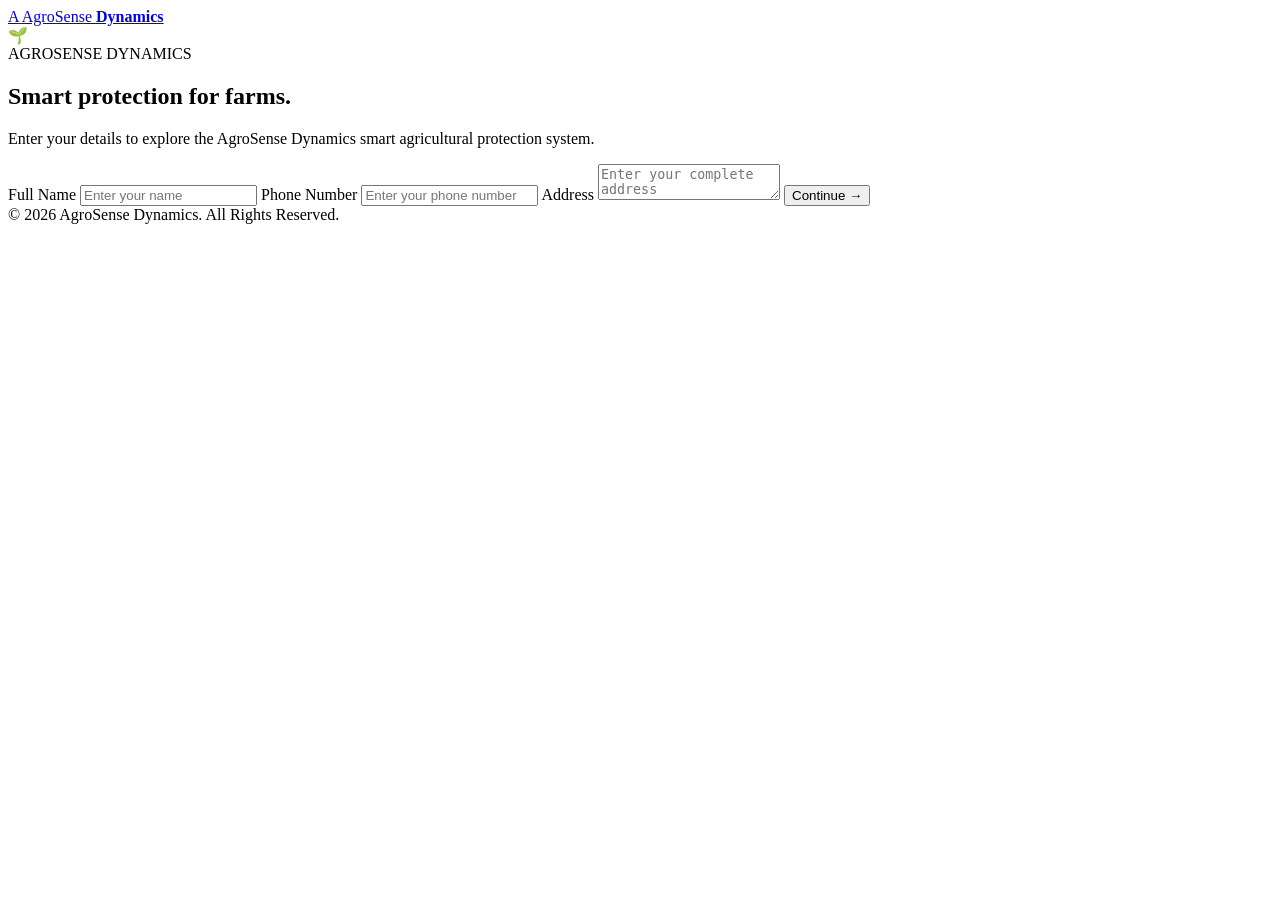
==== index.html @ ac76e574 "Create index.html" ====
<!DOCTYPE html>
<html lang="en">
<head>
    <meta charset="UTF-8">
    <meta name="viewport" content="width=device-width, initial-scale=1.0">

    <title>AgroSense Dynamics</title>

    <link rel="stylesheet" href="style.css">
</head>

<body>

<nav class="navbar">

    <a href="index.html" class="logo">
        <span class="logo-icon">A</span>
        <span>AgroSense <b>Dynamics</b></span>
    </a>

</nav>


<main class="login-page">

    <div class="login-background"></div>

    <section class="login-card glass reveal">

        <div class="brand-circle">
            🌱
        </div>

        <div class="badge">
            AGROSENSE DYNAMICS
        </div>

        <h1>
            Smart protection
            <span class="gradient">for farms.</span>
        </h1>

        <p class="muted">
            Enter your details to explore the AgroSense
            Dynamics smart agricultural protection system.
        </p>


        <form id="loginForm">

            <label for="name">
                Full Name
            </label>

            <input
                type="text"
                id="name"
                placeholder="Enter your name"
                required
            >


            <label for="phone">
                Phone Number
            </label>

            <input
                type="tel"
                id="phone"
                placeholder="Enter your phone number"
                required
            >


            <label for="address">
                Address
            </label>

            <textarea
                id="address"
                placeholder="Enter your complete address"
                required
            ></textarea>


            <button
                type="submit"
                class="btn primary"
            >
                Continue
                <span>→</span>
            </button>

        </form>

    </section>

</main>


<footer>
    © 2026 AgroSense Dynamics. All Rights Reserved.
</footer>


<script src="script.js"></script>

</body>
</html>
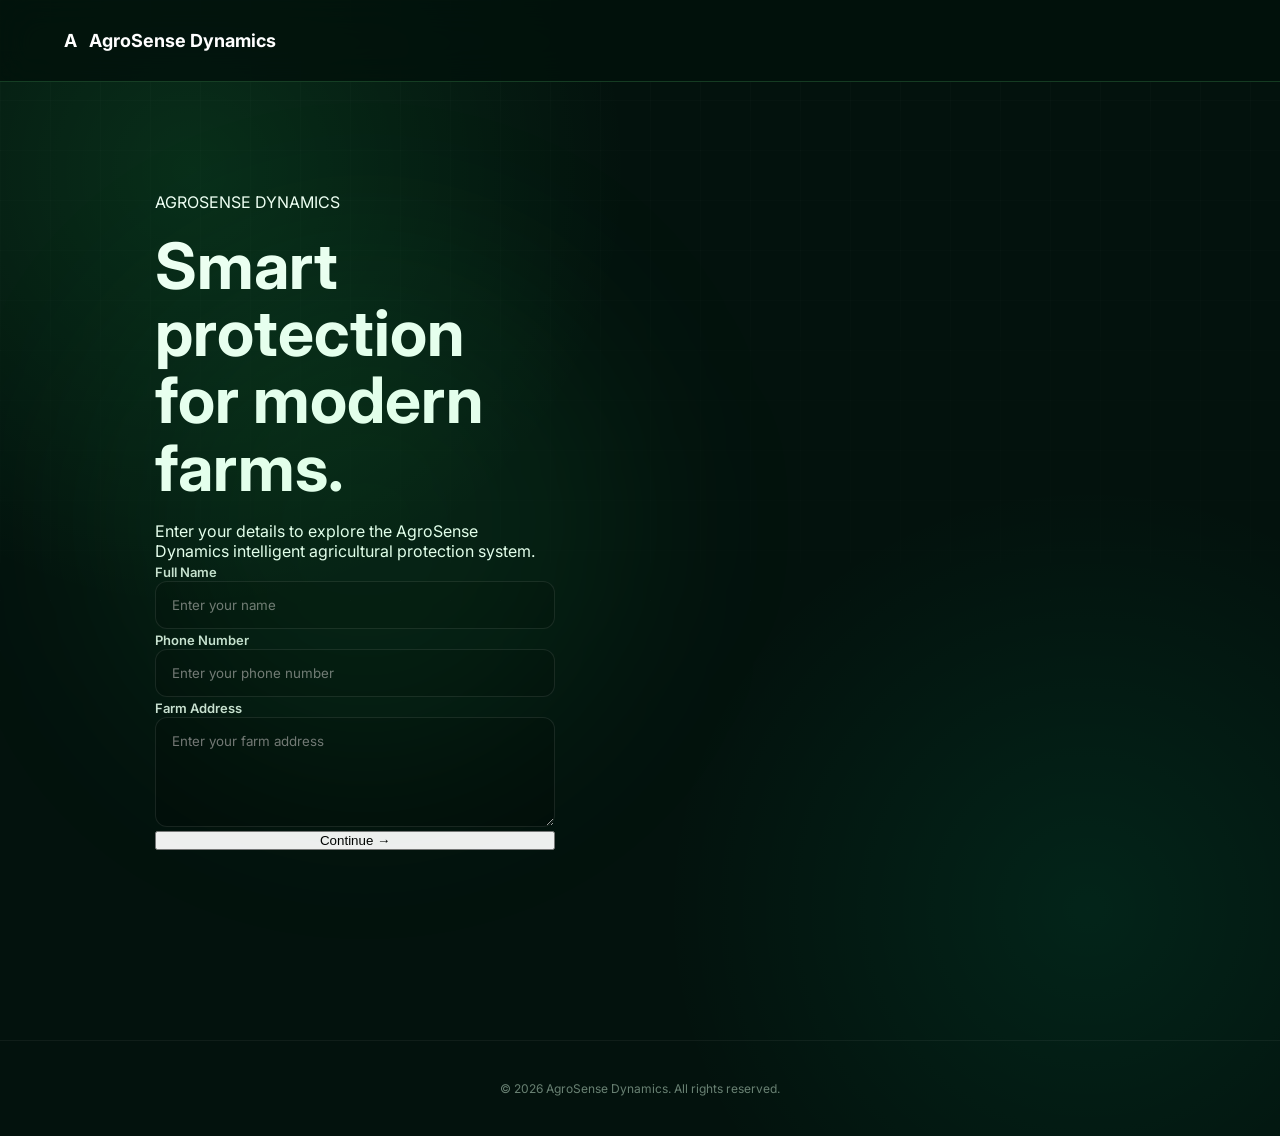
==== commit ea23c87e: "Update index.html" ====
--- a/index.html
+++ b/index.html
@@ -3,105 +3,79 @@
 <head>
     <meta charset="UTF-8">
     <meta name="viewport" content="width=device-width, initial-scale=1.0">
-
-    <title>AgroSense Dynamics</title>
-
+    <title>AgroSense Dynamics | Login</title>
     <link rel="stylesheet" href="style.css">
 </head>
 
 <body>
 
-<nav class="navbar">
-
-    <a href="index.html" class="logo">
-        <span class="logo-icon">A</span>
-        <span>AgroSense <b>Dynamics</b></span>
-    </a>
-
-</nav>
-
+<header class="navbar">
+    <div class="logo">
+        <div class="logo-box">A</div>
+        <span>AgroSense Dynamics</span>
+    </div>
+</header>
 
 <main class="login-page">
 
-    <div class="login-background"></div>
+    <div class="login-card">
 
-    <section class="login-card glass reveal">
-
-        <div class="brand-circle">
-            🌱
-        </div>
-
-        <div class="badge">
-            AGROSENSE DYNAMICS
-        </div>
+        <div class="small-badge">AGROSENSE DYNAMICS</div>
 
         <h1>
-            Smart protection
-            <span class="gradient">for farms.</span>
+            Smart protection<br>
+            <span>for modern farms.</span>
         </h1>
 
-        <p class="muted">
-            Enter your details to explore the AgroSense
-            Dynamics smart agricultural protection system.
+        <p class="login-description">
+            Enter your details to explore the AgroSense Dynamics
+            intelligent agricultural protection system.
         </p>
-
 
         <form id="loginForm">
 
-            <label for="name">
-                Full Name
-            </label>
+            <div class="input-group">
+                <label>Full Name</label>
+                <input
+                    type="text"
+                    id="name"
+                    placeholder="Enter your name"
+                    required
+                >
+            </div>
 
-            <input
-                type="text"
-                id="name"
-                placeholder="Enter your name"
-                required
-            >
+            <div class="input-group">
+                <label>Phone Number</label>
+                <input
+                    type="tel"
+                    id="phone"
+                    placeholder="Enter your phone number"
+                    required
+                >
+            </div>
 
+            <div class="input-group">
+                <label>Farm Address</label>
+                <textarea
+                    id="address"
+                    placeholder="Enter your farm address"
+                    required
+                ></textarea>
+            </div>
 
-            <label for="phone">
-                Phone Number
-            </label>
-
-            <input
-                type="tel"
-                id="phone"
-                placeholder="Enter your phone number"
-                required
-            >
-
-
-            <label for="address">
-                Address
-            </label>
-
-            <textarea
-                id="address"
-                placeholder="Enter your complete address"
-                required
-            ></textarea>
-
-
-            <button
-                type="submit"
-                class="btn primary"
-            >
-                Continue
-                <span>→</span>
+            <button type="submit" class="primary-btn">
+                Continue →
             </button>
 
         </form>
 
-    </section>
+    </div>
 
 </main>
 
-
 <footer>
-    © 2026 AgroSense Dynamics. All Rights Reserved.
+    © 2026 AgroSense Dynamics. All rights reserved.
 </footer>
-
 
 <script src="script.js"></script>
 
--- a/style.css
+++ b/style.css
@@ -0,0 +1,1467 @@
+@import url('https://fonts.googleapis.com/css2?family=Inter:wght@400;500;600;700;800&display=swap');
+
+
+* {
+    margin: 0;
+    padding: 0;
+    box-sizing: border-box;
+}
+
+
+:root {
+
+    --bg: #03120d;
+    --bg2: #061b13;
+    --card: rgba(9, 35, 24, 0.72);
+
+    --green: #5cff87;
+    --green2: #9cff67;
+
+    --text: #effff4;
+    --muted: #91aa9b;
+
+    --border: rgba(109, 255, 143, 0.18);
+
+}
+
+
+html {
+    scroll-behavior: smooth;
+}
+
+
+body {
+
+    font-family: 'Inter', sans-serif;
+
+    background:
+        radial-gradient(
+            circle at 15% 15%,
+            rgba(50, 255, 120, 0.12),
+            transparent 30%
+        ),
+        radial-gradient(
+            circle at 85% 80%,
+            rgba(0, 255, 170, 0.08),
+            transparent 30%
+        ),
+        var(--bg);
+
+    color: var(--text);
+
+    min-height: 100vh;
+
+    overflow-x: hidden;
+
+}
+
+
+body::before {
+
+    content: "";
+
+    position: fixed;
+
+    inset: 0;
+
+    pointer-events: none;
+
+    background-image:
+        linear-gradient(
+            rgba(255,255,255,0.015) 1px,
+            transparent 1px
+        ),
+        linear-gradient(
+            90deg,
+            rgba(255,255,255,0.015) 1px,
+            transparent 1px
+        );
+
+    background-size: 50px 50px;
+
+    mask-image: linear-gradient(
+        to bottom,
+        black,
+        transparent
+    );
+
+}
+
+
+/* NAVBAR */
+
+.navbar {
+
+    height: 82px;
+
+    padding: 0 5%;
+
+    display: flex;
+
+    align-items: center;
+
+    justify-content: space-between;
+
+    position: sticky;
+
+    top: 0;
+
+    z-index: 1000;
+
+    background: rgba(2, 18, 12, 0.82);
+
+    backdrop-filter: blur(18px);
+
+    border-bottom: 1px solid var(--border);
+
+}
+
+
+.logo {
+
+    display: flex;
+
+    align-items: center;
+
+    gap: 12px;
+
+    text-decoration: none;
+
+    color: white;
+
+    font-size: 18px;
+
+    font-weight: 700;
+
+}
+
+
+.logo b {
+    color: var(--green);
+}
+
+
+.logo-icon {
+
+    width: 42px;
+
+    height: 42px;
+
+    display: grid;
+
+    place-items: center;
+
+    border-radius: 13px;
+
+    background:
+        linear-gradient(
+            135deg,
+            var(--green),
+            var(--green2)
+        );
+
+    color: #04120a;
+
+    font-size: 21px;
+
+    font-weight: 800;
+
+    box-shadow:
+        0 0 25px rgba(92,255,135,.25);
+
+}
+
+
+.nav-links {
+
+    display: flex;
+
+    align-items: center;
+
+    gap: 5px;
+
+}
+
+
+.nav-links a {
+
+    color: #9fb1a6;
+
+    text-decoration: none;
+
+    padding: 11px 14px;
+
+    border-radius: 11px;
+
+    font-size: 13px;
+
+    font-weight: 600;
+
+    transition: .3s;
+
+}
+
+
+.nav-links a:hover {
+
+    color: white;
+
+    background: rgba(92,255,135,.08);
+
+}
+
+
+.nav-links a.active {
+
+    color: var(--green);
+
+    background: rgba(92,255,135,.10);
+
+    box-shadow:
+        inset 0 0 0 1px rgba(92,255,135,.12);
+
+}
+
+
+/* GENERAL */
+
+.gradient {
+
+    background:
+        linear-gradient(
+            90deg,
+            var(--green),
+            var(--green2)
+        );
+
+    -webkit-background-clip: text;
+
+    background-clip: text;
+
+    color: transparent;
+
+}
+
+
+.badge {
+
+    display: inline-block;
+
+    padding: 8px 13px;
+
+    border-radius: 100px;
+
+    border: 1px solid var(--border);
+
+    background: rgba(92,255,135,.06);
+
+    color: var(--green);
+
+    font-size: 10px;
+
+    font-weight: 800;
+
+    letter-spacing: 1.5px;
+
+}
+
+
+.muted {
+
+    color: var(--muted);
+
+    line-height: 1.8;
+
+}
+
+
+.glass {
+
+    background:
+        linear-gradient(
+            145deg,
+            rgba(13,48,32,.80),
+            rgba(4,22,15,.78)
+        );
+
+    border: 1px solid var(--border);
+
+    box-shadow:
+        0 30px 80px rgba(0,0,0,.25);
+
+    backdrop-filter: blur(20px);
+
+}
+
+
+.btn {
+
+    border: none;
+
+    cursor: pointer;
+
+    text-decoration: none;
+
+    display: inline-flex;
+
+    align-items: center;
+
+    justify-content: center;
+
+    gap: 12px;
+
+    padding: 15px 24px;
+
+    border-radius: 13px;
+
+    font-family: inherit;
+
+    font-weight: 700;
+
+    transition: .3s;
+
+}
+
+
+.primary {
+
+    color: #04120a;
+
+    background:
+        linear-gradient(
+            135deg,
+            var(--green),
+            var(--green2)
+        );
+
+    box-shadow:
+        0 10px 30px rgba(92,255,135,.15);
+
+}
+
+
+.primary:hover {
+
+    transform: translateY(-3px);
+
+    box-shadow:
+        0 18px 40px rgba(92,255,135,.25);
+
+}
+
+
+footer {
+
+    text-align: center;
+
+    padding: 40px 20px;
+
+    margin-top: 80px;
+
+    color: #698173;
+
+    font-size: 12px;
+
+    border-top: 1px solid rgba(255,255,255,.05);
+
+}
+
+
+/* LOGIN */
+
+.login-page {
+
+    min-height: calc(100vh - 82px);
+
+    display: grid;
+
+    grid-template-columns: 1.15fr .85fr;
+
+    align-items: center;
+
+    gap: 80px;
+
+    padding: 70px 9%;
+
+}
+
+
+.login-page::before {
+
+    content: "";
+
+    position: absolute;
+
+    width: 500px;
+
+    height: 500px;
+
+    background: rgba(60,255,120,.08);
+
+    filter: blur(100px);
+
+    border-radius: 50%;
+
+}
+
+
+.login-card {
+
+    max-width: 480px;
+
+    width: 100%;
+
+    padding: 40px;
+
+    border-radius: 28px;
+
+}
+
+
+.login-card h1 {
+
+    font-size: clamp(38px, 5vw, 65px);
+
+    line-height: 1.05;
+
+    margin: 20px 0;
+
+}
+
+
+.login-card h2 {
+
+    font-size: 28px;
+
+    margin: 18px 0 10px;
+
+}
+
+
+.brand-circle,
+.large-icon {
+
+    width: 70px;
+
+    height: 70px;
+
+    display: grid;
+
+    place-items: center;
+
+    border-radius: 22px;
+
+    background: rgba(92,255,135,.1);
+
+    border: 1px solid var(--border);
+
+    font-size: 30px;
+
+    margin-bottom: 20px;
+
+}
+
+
+form {
+
+    display: flex;
+
+    flex-direction: column;
+
+}
+
+
+label {
+
+    margin-top: 18px;
+
+    margin-bottom: 8px;
+
+    color: #cde0d3;
+
+    font-size: 13px;
+
+    font-weight: 600;
+
+}
+
+
+input,
+textarea {
+
+    width: 100%;
+
+    padding: 15px 16px;
+
+    border-radius: 12px;
+
+    border: 1px solid rgba(255,255,255,.09);
+
+    background: rgba(0,0,0,.20);
+
+    color: white;
+
+    font-family: inherit;
+
+    outline: none;
+
+    transition: .3s;
+
+}
+
+
+input:focus,
+textarea:focus {
+
+    border-color: rgba(92,255,135,.55);
+
+    box-shadow:
+        0 0 0 4px rgba(92,255,135,.07);
+
+}
+
+
+textarea {
+
+    min-height: 110px;
+
+    resize: vertical;
+
+}
+
+
+form .btn {
+
+    margin-top: 24px;
+
+}
+
+
+/* PAGE HEADER */
+
+.page-header {
+
+    max-width: 1100px;
+
+    margin: auto;
+
+    padding: 100px 30px 60px;
+
+}
+
+
+.page-header h1 {
+
+    font-size: clamp(45px, 7vw, 82px);
+
+    line-height: 1.02;
+
+    letter-spacing: -3px;
+
+    margin: 25px 0;
+
+}
+
+
+.page-header p {
+
+    max-width: 800px;
+
+    color: var(--muted);
+
+    font-size: 17px;
+
+    line-height: 1.9;
+
+}
+
+
+/* CARDS */
+
+.cards {
+
+    max-width: 1180px;
+
+    margin: auto;
+
+    padding: 20px 30px 80px;
+
+    display: grid;
+
+    grid-template-columns:
+        repeat(3, 1fr);
+
+    gap: 20px;
+
+}
+
+
+.card {
+
+    position: relative;
+
+    padding: 30px;
+
+    min-height: 260px;
+
+    border-radius: 22px;
+
+    border: 1px solid var(--border);
+
+    background:
+        linear-gradient(
+            145deg,
+            rgba(10,42,27,.80),
+            rgba(3,21,14,.75)
+        );
+
+    text-decoration: none;
+
+    color: white;
+
+    overflow: hidden;
+
+    transition: .4s;
+
+}
+
+
+.card::before {
+
+    content: "";
+
+    position: absolute;
+
+    width: 150px;
+
+    height: 150px;
+
+    right: -60px;
+
+    top: -60px;
+
+    border-radius: 50%;
+
+    background: rgba(92,255,135,.08);
+
+}
+
+
+.card:hover {
+
+    transform: translateY(-8px);
+
+    border-color: rgba(92,255,135,.45);
+
+    box-shadow:
+        0 25px 60px rgba(0,0,0,.3),
+        0 0 40px rgba(92,255,135,.06);
+
+}
+
+
+.card-icon {
+
+    font-size: 34px;
+
+    margin-bottom: 25px;
+
+}
+
+
+.card h3 {
+
+    font-size: 21px;
+
+    margin-bottom: 12px;
+
+}
+
+
+.card p {
+
+    color: var(--muted);
+
+    line-height: 1.8;
+
+    font-size: 14px;
+
+}
+
+
+.card-link {
+
+    display: inline-block;
+
+    margin-top: 20px;
+
+    color: var(--green);
+
+    font-size: 13px;
+
+    font-weight: 700;
+
+}
+
+
+/* FEATURE */
+
+.feature-section {
+
+    max-width: 1180px;
+
+    margin: auto;
+
+    padding: 30px;
+
+    display: grid;
+
+    grid-template-columns: .8fr 1.2fr;
+
+    gap: 50px;
+
+    align-items: center;
+
+}
+
+
+.feature-visual {
+
+    padding: 50px;
+
+    border-radius: 28px;
+
+}
+
+
+.visual-icon {
+
+    font-size: 75px;
+
+    margin-bottom: 25px;
+
+    animation:
+        float 4s ease-in-out infinite;
+
+}
+
+
+.feature-visual h2 {
+
+    font-size: 28px;
+
+    margin-bottom: 15px;
+
+}
+
+
+.feature-visual p {
+
+    color: var(--muted);
+
+    line-height: 1.8;
+
+}
+
+
+.status {
+
+    margin-top: 30px;
+
+    padding: 12px 15px;
+
+    border-radius: 12px;
+
+    background: rgba(92,255,135,.06);
+
+    color: var(--green);
+
+    font-size: 10px;
+
+    font-weight: 800;
+
+    letter-spacing: 1px;
+
+}
+
+
+.status-dot {
+
+    display: inline-block;
+
+    width: 7px;
+
+    height: 7px;
+
+    border-radius: 50%;
+
+    background: var(--green);
+
+    margin-right: 8px;
+
+    box-shadow:
+        0 0 12px var(--green);
+
+}
+
+
+.feature-content h2 {
+
+    font-size: 42px;
+
+    margin: 20px 0;
+
+}
+
+
+.feature-content > p {
+
+    color: var(--muted);
+
+    line-height: 1.8;
+
+}
+
+
+.steps {
+
+    margin-top: 35px;
+
+}
+
+
+.step {
+
+    display: flex;
+
+    gap: 20px;
+
+    padding: 20px 0;
+
+    border-bottom: 1px solid rgba(255,255,255,.06);
+
+}
+
+
+.step-number {
+
+    color: var(--green);
+
+    font-weight: 800;
+
+    font-size: 13px;
+
+}
+
+
+.step h3 {
+
+    margin-bottom: 7px;
+
+}
+
+
+.step p {
+
+    color: var(--muted);
+
+    line-height: 1.7;
+
+    font-size: 14px;
+
+}
+
+
+/* FLOW */
+
+.flow {
+
+    max-width: 1120px;
+
+    margin: 50px auto;
+
+    padding: 50px;
+
+    border-radius: 28px;
+
+}
+
+
+.flow h2 {
+
+    font-size: 34px;
+
+    margin: 15px 0 35px;
+
+}
+
+
+.flow-items {
+
+    display: grid;
+
+    grid-template-columns:
+        repeat(4,1fr);
+
+    gap: 20px;
+
+}
+
+
+.flow-item {
+
+    padding: 20px;
+
+    border-radius: 18px;
+
+    background: rgba(255,255,255,.025);
+
+}
+
+
+.flow-icon {
+
+    font-size: 30px;
+
+    margin-bottom: 15px;
+
+}
+
+
+.flow-item h4 {
+
+    margin-bottom: 8px;
+
+}
+
+
+.flow-item p {
+
+    color: var(--muted);
+
+    font-size: 13px;
+
+    line-height: 1.7;
+
+}
+
+
+/* INFO */
+
+.info-banner {
+
+    max-width: 1100px;
+
+    margin: 60px auto;
+
+    padding: 50px;
+
+    border-radius: 28px;
+
+    text-align: center;
+
+}
+
+
+.info-banner h2 {
+
+    font-size: 34px;
+
+    margin: 20px 0 12px;
+
+}
+
+
+.info-banner p {
+
+    max-width: 750px;
+
+    margin: auto;
+
+    color: var(--muted);
+
+    line-height: 1.8;
+
+}
+
+
+/* ORDER */
+
+.order-layout {
+
+    max-width: 1100px;
+
+    margin: auto;
+
+    padding: 20px 30px 80px;
+
+    display: grid;
+
+    grid-template-columns: .9fr 1.1fr;
+
+    gap: 30px;
+
+}
+
+
+.bill {
+
+    padding: 35px;
+
+    border-radius: 25px;
+
+    height: fit-content;
+
+}
+
+
+.bill h2 {
+
+    margin: 20px 0 30px;
+
+}
+
+
+.bill-product {
+
+    display: flex;
+
+    gap: 15px;
+
+    padding: 20px;
+
+    border-radius: 17px;
+
+    background: rgba(255,255,255,.03);
+
+    margin-bottom: 20px;
+
+}
+
+
+.product-icon {
+
+    font-size: 35px;
+
+}
+
+
+.bill-product p {
+
+    color: var(--muted);
+
+    margin-top: 6px;
+
+    font-size: 13px;
+
+}
+
+
+.bill-row {
+
+    display: flex;
+
+    justify-content: space-between;
+
+    padding: 16px 0;
+
+    border-bottom: 1px solid rgba(255,255,255,.06);
+
+    color: #a8bcae;
+
+}
+
+
+.bill-row strong {
+
+    color: white;
+
+}
+
+
+.bill-total {
+
+    display: flex;
+
+    justify-content: space-between;
+
+    margin-top: 25px;
+
+    padding-top: 25px;
+
+    border-top: 1px solid var(--border);
+
+    font-size: 18px;
+
+}
+
+
+.bill-total strong {
+
+    color: var(--green);
+
+    font-size: 28px;
+
+}
+
+
+/* CHECKBOX */
+
+.check {
+
+    display: flex;
+
+    align-items: flex-start;
+
+    gap: 10px;
+
+    line-height: 1.5;
+
+}
+
+
+.check input {
+
+    width: auto;
+
+    margin-top: 3px;
+
+}
+
+
+/* SUCCESS */
+
+.success-page {
+
+    min-height: calc(100vh - 82px);
+
+    display: grid;
+
+    place-items: center;
+
+    padding: 60px 20px;
+
+}
+
+
+.success-card {
+
+    max-width: 650px;
+
+    padding: 60px;
+
+    border-radius: 30px;
+
+    text-align: center;
+
+}
+
+
+.success-icon {
+
+    width: 90px;
+
+    height: 90px;
+
+    display: grid;
+
+    place-items: center;
+
+    margin: 0 auto 25px;
+
+    border-radius: 50%;
+
+    background: rgba(92,255,135,.12);
+
+    color: var(--green);
+
+    border: 1px solid var(--border);
+
+    font-size: 45px;
+
+}
+
+
+.success-card h1 {
+
+    font-size: 50px;
+
+    margin: 25px 0;
+
+}
+
+
+.success-card p {
+
+    color: var(--muted);
+
+    line-height: 1.8;
+
+    margin-bottom: 10px;
+
+}
+
+
+/* FEEDBACK */
+
+.feedback {
+
+    max-width: 700px;
+
+    margin: 20px auto 80px;
+
+    padding: 45px;
+
+    border-radius: 28px;
+
+}
+
+
+.stars {
+
+    display: flex;
+
+    gap: 8px;
+
+    margin: 10px 0;
+
+}
+
+
+.star {
+
+    border: none;
+
+    background: transparent;
+
+    color: #53645a;
+
+    font-size: 35px;
+
+    cursor: pointer;
+
+    transition: .2s;
+
+}
+
+
+.star:hover,
+.star.active {
+
+    color: #ffe56b;
+
+    transform: scale(1.15);
+
+}
+
+
+.button-row {
+
+    display: flex;
+
+    gap: 12px;
+
+}
+
+
+.btn-reset {
+
+    background: rgba(255,255,255,.06);
+
+    color: white;
+
+    border: 1px solid rgba(255,255,255,.1);
+
+}
+
+
+.btn-reset:hover {
+
+    background: rgba(255,255,255,.1);
+
+}
+
+
+/* ANIMATIONS */
+
+.reveal {
+
+    animation:
+        reveal .8s cubic-bezier(.2,.8,.2,1) both;
+
+}
+
+
+.delay {
+
+    animation-delay: .15s;
+
+}
+
+
+@keyframes reveal {
+
+    from {
+
+        opacity: 0;
+
+        transform:
+            translateY(30px);
+
+    }
+
+    to {
+
+        opacity: 1;
+
+        transform:
+            translateY(0);
+
+    }
+
+}
+
+
+@keyframes float {
+
+    0%,100% {
+
+        transform:
+            translateY(0);
+
+    }
+
+    50% {
+
+        transform:
+            translateY(-12px);
+
+    }
+
+}
+
+
+/* RESPONSIVE */
+
+@media(max-width: 900px) {
+
+    .navbar {
+
+        height: auto;
+
+        padding: 15px 5%;
+
+        flex-direction: column;
+
+        gap: 15px;
+
+    }
+
+
+    .nav-links {
+
+        width: 100%;
+
+        overflow-x: auto;
+
+        justify-content: flex-start;
+
+    }
+
+
+    .login-page {
+
+        grid-template-columns: 1fr;
+
+        padding: 50px 6%;
+
+    }
+
+
+    .login-card {
+
+        margin: auto;
+
+    }
+
+
+    .cards {
+
+        grid-template-columns:
+            repeat(2,1fr);
+
+    }
+
+
+    .feature-section {
+
+        grid-template-columns: 1fr;
+
+    }
+
+
+    .order-layout {
+
+        grid-template-columns: 1fr;
+
+    }
+
+
+    .flow-items {
+
+        grid-template-columns:
+            repeat(2,1fr);
+
+    }
+
+}
+
+
+@media(max-width: 600px) {
+
+    .cards {
+
+        grid-template-columns: 1fr;
+
+    }
+
+
+    .page-header {
+
+        padding-top: 60px;
+
+    }
+
+
+    .page-header h1 {
+
+        letter-spacing: -2px;
+
+    }
+
+
+    .feature-visual,
+    .flow,
+    .info-banner,
+    .feedback,
+    .success-card {
+
+        padding: 30px;
+
+    }
+
+
+    .flow-items {
+
+        grid-template-columns: 1fr;
+
+    }
+
+
+    .button-row {
+
+        flex-direction: column;
+
+    }
+
+}
